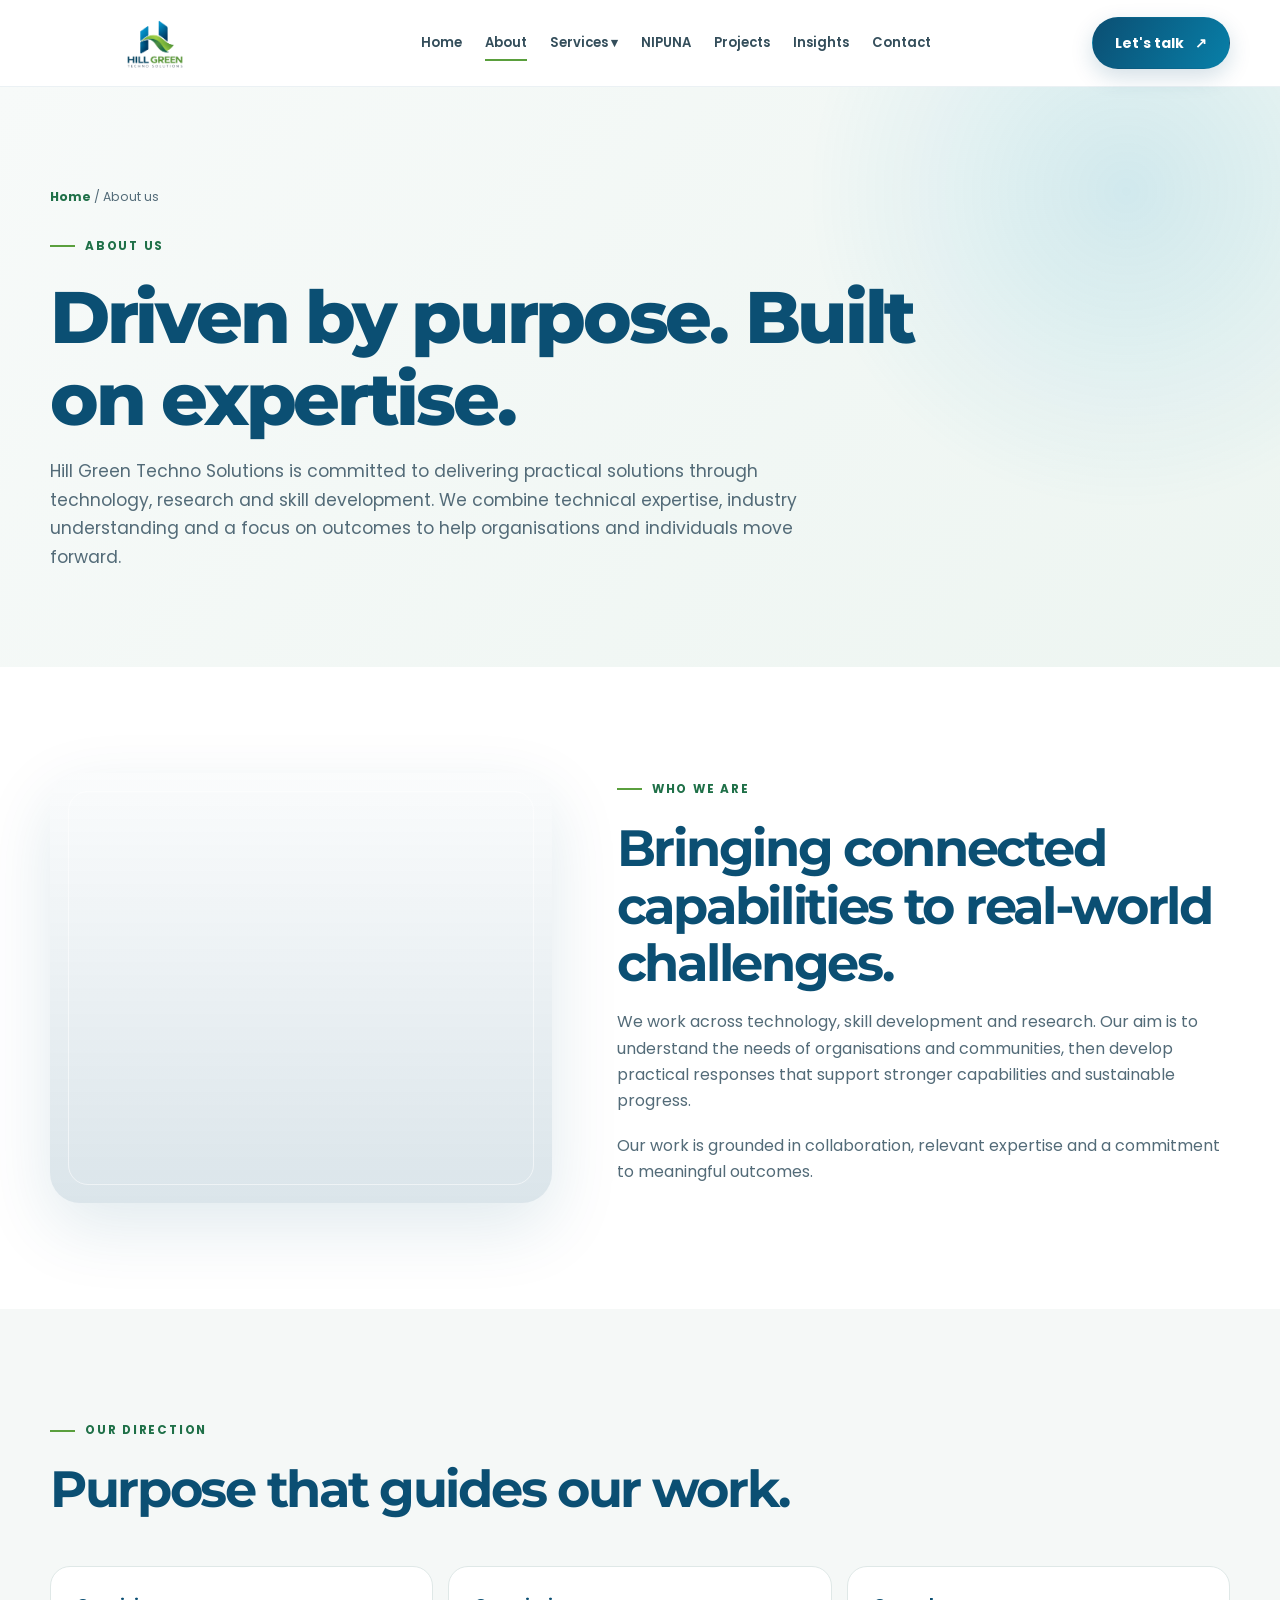
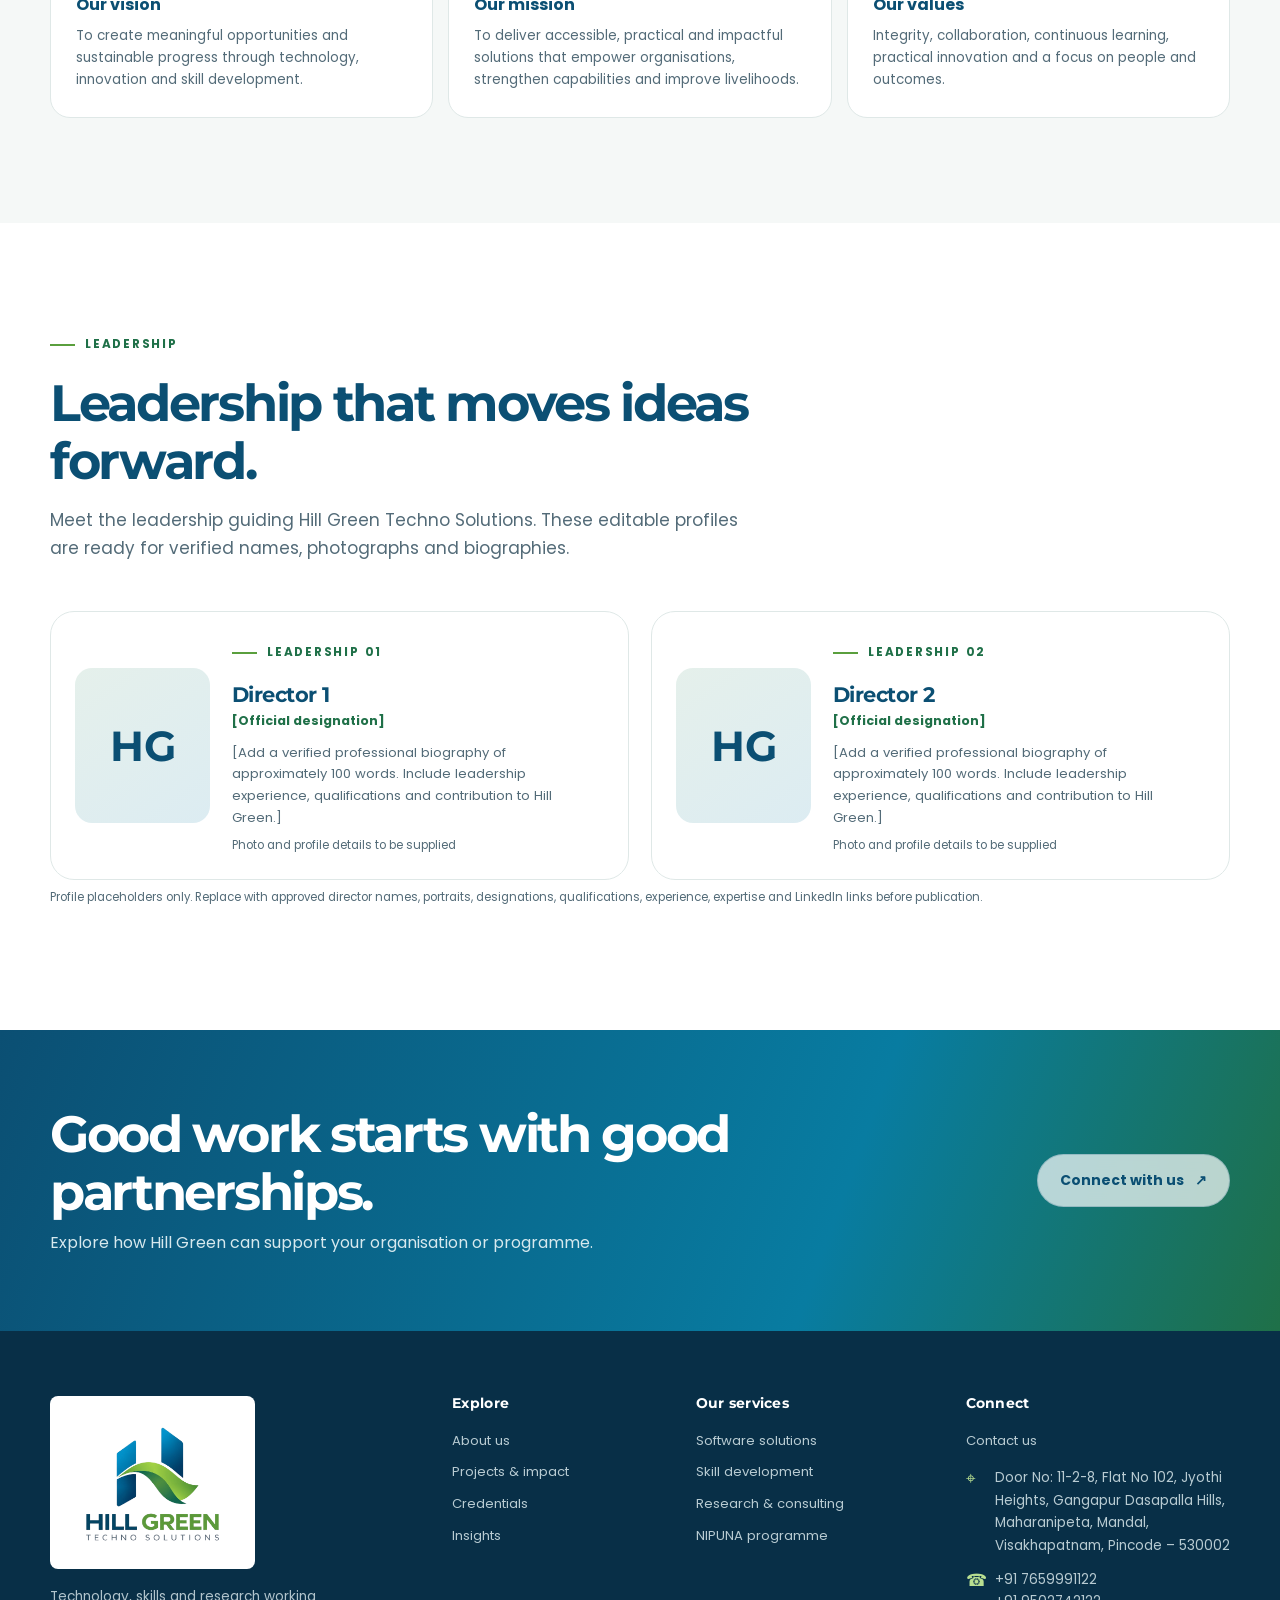
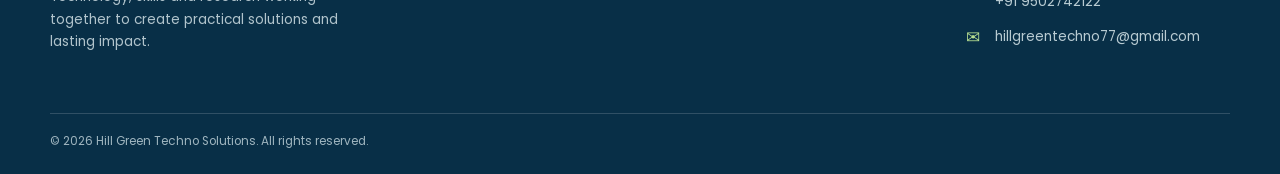
==== about.html @ 84041056 "Add files via upload" ====
<!DOCTYPE html>
<html lang="en">
<head>
<meta charset="utf-8">
<meta name="viewport" content="width=device-width, initial-scale=1">
<meta name="theme-color" content="#0B4F73">
<meta name="description" content="Hill Green Techno Solutions brings together technology, skill development and research to deliver practical solutions and lasting impact.">
<title>Hill Green Techno Solutions | Technology, Skills & Research</title>
<link rel="preconnect" href="https://fonts.googleapis.com">
<link rel="preconnect" href="https://fonts.gstatic.com" crossorigin>
<link href="https://fonts.googleapis.com/css2?family=Montserrat:wght@400;500;600;700;800&family=Poppins:wght@400;500;600;700&family=Noto+Sans+Telugu:wght@400;500;600;700&display=swap" rel="stylesheet">
<link rel="stylesheet" href="styles.css">
</head>
<body>
<header class="header"><div class="wrap nav">
<a class="brand" href="index.html" aria-label="Hill Green home"><img src="assets/hill-green-logo.png" alt="Hill Green Techno Solutions logo"></a>
<nav class="links" id="navLinks" aria-label="Main navigation">
<a href="index.html">Home</a><a href="about.html">About</a>
<div class="service-menu"><a href="software.html">Services ▾</a><div class="service-drop">
<a href="software.html">Software Consulting & Development</a><a href="skills.html">Skill Development & EV Training</a><a href="research.html">Market Research & Consulting</a></div></div>
<a href="nipuna.html">NIPUNA</a><a href="projects.html">Projects</a><a href="insights.html">Insights</a><a href="contact.html">Contact</a>
</nav>
<div class="navright"><a class="btn primary" href="contact.html">Let's talk <span class="arrow">↗</span></a><button class="menu" id="menuToggle" aria-label="Open navigation" aria-expanded="false">☰</button></div>
</div></header>
<main id="app" class="route-enter" tabindex="-1"></main><footer class="footer"><div class="wrap">
<div class="footer-grid">
<div><img class="footer-logo" src="assets/hill-green-logo.png" alt="Hill Green Techno Solutions"><p>Technology, skills and research working together to create practical solutions and lasting impact.</p></div>
<div><h4>Explore</h4><div class="footlinks"><a href="about.html">About us</a><a href="projects.html">Projects & impact</a><a href="credentials.html">Credentials</a><a href="insights.html">Insights</a></div></div>
<div><h4>Our services</h4><div class="footlinks"><a href="software.html">Software solutions</a><a href="skills.html">Skill development</a><a href="research.html">Research & consulting</a><a href="nipuna.html">NIPUNA programme</a></div></div>
<div><h4>Connect</h4><div class="footlinks"><a href="contact.html">Contact us</a></div>
<div class="footer-contact">
  <p><span class="contact-symbol" aria-hidden="true">⌖</span><span>Door No: 11-2-8, Flat No 102, Jyothi Heights, Gangapur Dasapalla Hills, Maharanipeta, Mandal, Visakhapatnam, Pincode – 530002</span></p>
  <p><span class="contact-symbol" aria-hidden="true">☎</span><span><a href="tel:+917659991122">+91 7659991122</a><br><a href="tel:+919502742122">+91 9502742122</a></span></p>
  <p><span class="contact-symbol" aria-hidden="true">✉</span><span><a href="mailto:hillgreentechno77@gmail.com">hillgreentechno77@gmail.com</a></span></p>
</div></div>
</div><div class="footer-bottom"><span>© <span id="year"></span> Hill Green Techno Solutions. All rights reserved.</span></div>
</div></footer>
<div class="toast" id="toast" role="status" aria-live="polite"></div>
<script src="app.js"></script>
</body>
</html>
---- styles.css ----
:root{--blue:#0B4F73;--tech:#1297C7;--green:#5A9F3D;--deepgreen:#1F7048;--slate:#536B78;--ink:#142B38;--muted:#536B78;--paper:#F5F8F7;--line:#DFE8E7;--white:#fff;--glass:rgba(255,255,255,.68);--shadow:0 24px 70px rgba(11,79,115,.12);--radius:26px}
*{box-sizing:border-box}html{scroll-behavior:smooth;scroll-padding-top:95px}body{margin:0;background:#fff;color:var(--ink);font-family:Poppins,Arial,sans-serif;line-height:1.65}a{color:inherit;text-decoration:none}
.skip-link{position:absolute;left:16px;top:-60px;z-index:1000;background:#0B4F73;color:#fff;padding:12px 16px;border-radius:10px;font-weight:700}
.skip-link:focus{top:12px}
:focus-visible{outline:3px solid #1297C7!important;outline-offset:3px}
button,input,select,textarea{font:inherit}button{cursor:pointer}img{max-width:100%;display:block}.wrap{width:min(1180px,calc(100% - 44px));margin:auto}
h1,h2,h3,h4{font-family:Montserrat,Poppins,sans-serif;line-height:1.12;letter-spacing:-.045em;color:var(--blue);margin:0 0 18px}h1{font-size:clamp(2.7rem,6vw,5.8rem);font-weight:800}h2{font-size:clamp(2rem,4vw,3.5rem);font-weight:700}h3{font-size:1.3rem;letter-spacing:-.025em}p{color:var(--muted);margin:0 0 18px}.eyebrow{display:inline-flex;align-items:center;gap:10px;color:var(--deepgreen);font-size:.74rem;font-weight:700;letter-spacing:.15em;text-transform:uppercase;margin-bottom:20px}.eyebrow:before{content:"";height:2px;width:25px;background:var(--green)}.section{padding:105px 0}.soft{background:var(--paper)}.dark{background:var(--blue);color:#fff}.dark h2,.dark h3{color:#fff}.dark p{color:#d1e0e5}.section-head{max-width:760px;margin-bottom:48px}.section-head p{font-size:1.06rem;max-width:690px}.accent{color:var(--deepgreen)}.muted{color:var(--muted)}
.header{position:sticky;top:0;z-index:50;background:rgba(255,255,255,.84);backdrop-filter:blur(22px);-webkit-backdrop-filter:blur(22px);border-bottom:1px solid rgba(11,79,115,.08)}.nav{height:86px;display:flex;align-items:center;justify-content:space-between;gap:26px}.brand img{width:210px;height:auto;max-height:67px;object-fit:contain}.links{display:flex;align-items:center;gap:23px;font-size:.82rem;font-weight:600;color:#344e5b}.links a{position:relative;padding:10px 0}.links a:after{content:"";position:absolute;left:0;bottom:3px;width:0;height:2px;background:var(--green);transition:width .25s}.links a:hover:after,.links a.active:after{width:100%}.navright{display:flex;align-items:center;gap:12px}.menu{display:none;width:44px;height:44px;border:1px solid var(--line);border-radius:14px;background:#fff;color:var(--blue);font-size:1.2rem}.service-menu{position:relative;align-self:stretch;display:flex;align-items:center}.service-drop{display:none;position:absolute;top:100%;left:-18px;z-index:80;width:310px;padding:12px;background:rgba(255,255,255,.98);backdrop-filter:blur(20px);-webkit-backdrop-filter:blur(20px);border:1px solid var(--line);border-radius:18px;box-shadow:var(--shadow);grid-template-columns:1fr}.service-drop:before{content:"";position:absolute;left:0;right:0;top:-14px;height:14px}.service-menu:hover .service-drop,.service-menu:focus-within .service-drop{display:grid}.service-menu>a{display:inline-flex;align-items:center;height:100%}.service-drop a{padding:11px 12px;border-radius:10px}.service-drop a:hover{background:#eef6f0}
.btn{position:relative;isolation:isolate;overflow:hidden;display:inline-flex;align-items:center;justify-content:center;gap:11px;padding:14px 22px;border-radius:999px;border:1px solid transparent;font-weight:700;font-size:.87rem;transition:transform .25s,box-shadow .25s,background .25s,border-color .25s}.btn:before{content:"";position:absolute;z-index:-1;inset:-40% auto -40% -70%;width:45%;transform:skewX(-22deg);background:linear-gradient(90deg,transparent,rgba(255,255,255,.5),transparent);transition:left .55s}.btn:hover:before{left:130%}.btn:hover{transform:translateY(-3px);box-shadow:0 13px 30px rgba(11,79,115,.18)}.primary{background:linear-gradient(120deg,var(--blue),#087fa8);color:#fff;box-shadow:0 8px 22px rgba(11,79,115,.18)}.primary:hover{background:linear-gradient(120deg,var(--deepgreen),var(--green))}.secondary{background:rgba(255,255,255,.7);border-color:rgba(11,79,115,.2);color:var(--blue);backdrop-filter:blur(12px)}.secondary:hover{border-color:var(--green);background:#fff}.btn .arrow{transition:transform .25s}.btn:hover .arrow{transform:translateX(4px)}
.hero{position:relative;overflow:hidden;min-height:690px;display:flex;align-items:center;background:radial-gradient(circle at 82% 20%,rgba(18,151,199,.13),transparent 28%),radial-gradient(circle at 75% 80%,rgba(90,159,61,.14),transparent 30%),linear-gradient(130deg,#f7faf9,#edf5f1 60%,#eaf4f5);padding:75px 0 90px}.hero:before,.hero:after{content:"";position:absolute;border:1px solid rgba(18,151,199,.13);border-radius:50%;width:560px;height:560px;right:-170px;top:-240px;box-shadow:0 0 0 55px rgba(18,151,199,.025),0 0 0 110px rgba(18,151,199,.018);animation:orbit 22s linear infinite}.hero:after{width:350px;height:350px;right:9%;top:auto;bottom:-245px;border-color:rgba(90,159,61,.2);animation-direction:reverse}.hero-grid{position:relative;z-index:1;display:grid;grid-template-columns:1.05fr .95fr;gap:55px;align-items:center}.hero-copy{max-width:720px}.hero h1 span{background:linear-gradient(100deg,var(--tech),var(--green));-webkit-background-clip:text;background-clip:text;color:transparent}.hero-copy>p{font-size:1.1rem;max-width:630px;margin-bottom:30px}.actions{display:flex;gap:13px;flex-wrap:wrap}.hero-art{height:500px;position:relative}.hero-photo{position:absolute;inset:20px 0 28px 25px;border-radius:34px;overflow:hidden;background:linear-gradient(180deg,rgba(11,79,115,.02),rgba(11,79,115,.35)),url('assets/home-hero.jpg') center/cover;box-shadow:var(--shadow);animation:float 7s ease-in-out infinite}.hero-photo:after{content:"";position:absolute;inset:0;background:linear-gradient(180deg,transparent 50%,rgba(5,30,45,.58))}.photo-caption{position:absolute;z-index:2;bottom:30px;left:30px;color:#fff}.photo-caption small{color:#bce4c2;text-transform:uppercase;letter-spacing:.14em;font-weight:700}.photo-caption strong{display:block;font:700 1.8rem Montserrat;max-width:320px;line-height:1.18;margin-top:8px}.glass-note{position:absolute;z-index:3;background:rgba(255,255,255,.75);backdrop-filter:blur(20px);border:1px solid rgba(255,255,255,.85);box-shadow:0 15px 45px rgba(11,79,115,.15);border-radius:20px;padding:17px 20px}.glass-note.top{top:0;left:0}.glass-note.bottom{bottom:0;right:-12px}.glass-note b{display:block;color:var(--blue);font:700 1.05rem Montserrat}.glass-note small{color:var(--slate);font-size:.75rem}.note-icon{display:inline-grid;place-items:center;width:34px;height:34px;border-radius:11px;background:#e9f4ec;color:var(--deepgreen);margin-right:8px}
.trustbar{padding:25px 0;border-bottom:1px solid var(--line)}.trustrow{display:flex;justify-content:space-between;align-items:center;gap:24px;flex-wrap:wrap}.trustrow strong{font:700 .78rem Montserrat;letter-spacing:.08em;color:var(--slate);text-transform:uppercase}.trust-pills{display:flex;gap:9px;flex-wrap:wrap}.trust-pills span{border:1px solid var(--line);border-radius:999px;padding:8px 13px;font-size:.75rem;color:var(--slate)}
.cards{display:grid;grid-template-columns:repeat(3,1fr);gap:18px}.card{background:#fff;border:1px solid var(--line);border-radius:var(--radius);padding:30px;transition:transform .35s,box-shadow .35s,border-color .35s;min-height:340px;display:flex;flex-direction:column}.card:hover{transform:translateY(-8px);box-shadow:var(--shadow);border-color:rgba(90,159,61,.55)}.iconbox{width:57px;height:57px;border-radius:18px;background:linear-gradient(145deg,#eaf4ee,#e7f4f8);display:grid;place-items:center;font-size:1.55rem;color:var(--blue);margin-bottom:26px}.card p{font-size:.91rem}.card ul{padding-left:18px;color:var(--muted);font-size:.84rem;margin:3px 0 22px}.card li{margin:6px 0}.textlink{margin-top:auto;color:var(--deepgreen);font-weight:700;font-size:.87rem;display:inline-flex;gap:9px;align-items:center}.textlink span{transition:transform .2s}.textlink:hover span{transform:translateX(5px)}
.split{display:grid;grid-template-columns:.9fr 1.1fr;gap:65px;align-items:center}.photo-block{min-height:430px;border-radius:30px;background:linear-gradient(180deg,rgba(11,79,115,.02),rgba(11,79,115,.15)),url('https://images.unsplash.com/photo-1521737711867-e3b97375f902?auto=format&fit=crop&w=1200&q=85') center/cover;box-shadow:var(--shadow);position:relative;overflow:hidden}.photo-block:after{content:"";position:absolute;inset:18px;border:1px solid rgba(255,255,255,.55);border-radius:20px}.checklist{display:grid;grid-template-columns:1fr 1fr;gap:14px;margin:26px 0}.check{display:flex;gap:10px;align-items:flex-start;font-size:.88rem;color:#435d68}.check i{font-style:normal;color:var(--green);font-weight:800}
.metrics{background:linear-gradient(110deg,#073d5a,var(--blue));color:#fff;padding:48px 0}.metric-grid{display:grid;grid-template-columns:repeat(4,1fr);gap:20px}.metric{border-right:1px solid rgba(255,255,255,.2);padding:5px 20px}.metric:last-child{border:0}.metric strong{display:block;font:800 clamp(2rem,4vw,3.1rem) Montserrat;color:#a8d98b}.metric span{font-size:.82rem;color:#d5e7ec}
.feature-grid{display:grid;grid-template-columns:1fr 1fr;gap:22px}.feature{min-height:350px;border-radius:28px;padding:35px;position:relative;overflow:hidden;background:linear-gradient(135deg,#0B4F73,#1297C7);color:#fff;display:flex;flex-direction:column;justify-content:flex-end}.feature.green{background:linear-gradient(135deg,#1F7048,#5A9F3D)}.feature:before{content:"";position:absolute;width:290px;height:290px;border:1px solid rgba(255,255,255,.25);border-radius:50%;right:-90px;top:-100px;box-shadow:0 0 0 35px rgba(255,255,255,.04),0 0 0 70px rgba(255,255,255,.025)}.feature>*{position:relative}.feature .eyebrow{color:#d4f0c7}.feature h3{color:#fff;font-size:1.8rem;max-width:430px}.feature p{color:#e2f0f3;max-width:450px}
.nipuna{display:grid;grid-template-columns:1fr 1fr;gap:50px;align-items:center}.nipuna-visual{min-height:410px;border-radius:30px;background:linear-gradient(180deg,rgba(11,79,115,.05),rgba(11,79,115,.3)),url('https://images.unsplash.com/photo-1523240795612-9a054b0db644?auto=format&fit=crop&w=1200&q=85') center/cover;box-shadow:var(--shadow);position:relative}.floating-stat{position:absolute;bottom:22px;left:22px;padding:20px 22px;border-radius:18px;background:rgba(255,255,255,.82);backdrop-filter:blur(18px);max-width:240px}.floating-stat strong{font:700 1.4rem Montserrat;color:var(--blue);display:block}.floating-stat small{color:var(--slate)}
.leadership{display:grid;grid-template-columns:repeat(2,1fr);gap:22px}.leader{border:1px solid var(--line);border-radius:24px;padding:24px;display:grid;grid-template-columns:135px 1fr;gap:22px;align-items:center;background:#fff;transition:transform .3s,box-shadow .3s}.leader:hover{transform:translateY(-5px);box-shadow:var(--shadow)}.portrait{height:155px;border-radius:17px;background:linear-gradient(145deg,#e5f0eb,#dcecf2);display:grid;place-items:center;color:var(--blue);font:700 2.6rem Montserrat}.leader h3{margin-bottom:5px}.leader .role{font-size:.78rem;color:var(--deepgreen);font-weight:700;margin-bottom:10px}.leader p{font-size:.82rem;margin:0}.placeholder{font-size:.72rem;color:#536B78;margin-top:8px}
.page-hero{padding:100px 0 78px;background:radial-gradient(circle at 88% 18%,rgba(18,151,199,.14),transparent 26%),linear-gradient(130deg,#f7faf9,#edf5f1);position:relative;overflow:hidden}.page-hero .wrap{position:relative;z-index:1}.page-hero h1{max-width:900px;font-size:clamp(2.7rem,5.7vw,5rem)}.page-hero p{font-size:1.08rem;max-width:790px}.crumb{font-size:.77rem;color:var(--slate);margin-bottom:22px}.crumb a{color:var(--deepgreen);font-weight:700}.service-layout{display:grid;grid-template-columns:1.2fr .8fr;gap:45px}.service-aside{background:linear-gradient(145deg,#0B4F73,#087ca1);border-radius:25px;padding:30px;color:#fff;align-self:start;position:sticky;top:120px}.service-aside h3{color:#fff}.service-aside p{color:#d7e9ee}.service-aside a{margin-top:10px}.service-list{display:grid;grid-template-columns:1fr 1fr;gap:14px;margin:28px 0}.service-item{padding:18px;border:1px solid var(--line);border-radius:16px;background:#fff}.service-item b{display:block;color:var(--blue);font-size:.9rem;margin-bottom:5px}.service-item span{font-size:.78rem;color:var(--muted)}
.values{display:grid;grid-template-columns:repeat(3,1fr);gap:15px}.value{padding:25px;border:1px solid var(--line);border-radius:20px;background:#fff}.value b{display:block;color:var(--blue);margin-bottom:7px}.value p{font-size:.84rem;margin:0}
.project-grid{display:grid;grid-template-columns:repeat(3,1fr);gap:18px}.project{border:1px solid var(--line);border-radius:22px;overflow:hidden;background:#fff}.project-img{height:190px;background:linear-gradient(140deg,#dcecf0,#e8f2e7)}.project-img.one{background:linear-gradient(180deg,rgba(11,79,115,.05),rgba(11,79,115,.18)),url('https://images.unsplash.com/photo-1486406146926-c627a92ad1ab?auto=format&fit=crop&w=800&q=80') center/cover}.project-img.two{background:linear-gradient(180deg,rgba(11,79,115,.05),rgba(11,79,115,.18)),url('https://images.unsplash.com/photo-1581092334651-ddf26d9a09d0?auto=format&fit=crop&w=800&q=80') center/cover}.project-img.three{background:linear-gradient(180deg,rgba(11,79,115,.05),rgba(11,79,115,.18)),url('https://images.unsplash.com/photo-1556761175-b413da4baf72?auto=format&fit=crop&w=800&q=80') center/cover}.project-copy{padding:23px}.project-copy p{font-size:.84rem}
.faq{max-width:850px;border-bottom:1px solid var(--line)}.faq button{border:0;background:none;width:100%;padding:20px 0;display:flex;justify-content:space-between;text-align:left;color:var(--blue);font-weight:700}.faq-answer{display:none;padding:0 30px 18px 0}.faq.open .faq-answer{display:block}.faq-answer p{margin:0;font-size:.9rem}
.cta{padding:75px 0;background:linear-gradient(110deg,#0B4F73,#087ca1 65%,#1F7048);color:#fff}.cta-row{display:flex;justify-content:space-between;align-items:center;gap:30px}.cta h2{color:#fff;max-width:700px;margin-bottom:10px}.cta p{color:#d7e9ee;margin:0}.footer{background:#082f47;color:#d8e5e9;padding:65px 0 22px}.footer-grid{display:grid;grid-template-columns:1.4fr .8fr .9fr 1fr;gap:32px;padding-bottom:42px}.footer-logo{width:205px;height:auto;object-fit:contain;filter:none;opacity:1;background:#fff;border-radius:8px;padding:5px}.footer p{color:#b1c4cc;font-size:.85rem;max-width:300px;margin-top:17px}.footer h4{font-size:.85rem;color:#fff;letter-spacing:.02em}.footlinks{display:grid;gap:10px;color:#b8cbd2;font-size:.82rem}.footlinks a:hover{color:#b8df91}.footer-bottom{border-top:1px solid rgba(255,255,255,.16);padding-top:18px;display:flex;justify-content:space-between;gap:18px;font-size:.74rem;color:#9fb5bf}
.google-form-wrap{min-width:0;background:#fff;border:1px solid var(--line);border-radius:20px;padding:14px;box-shadow:var(--shadow)}.google-form-frame{display:block;width:100%;min-height:900px;border:0;border-radius:12px;background:#fff}.google-form-wrap .formnote{margin:10px 8px 4px}.contact-grid{display:grid;grid-template-columns:.8fr 1.2fr;gap:35px}.contact-panel{background:var(--blue);border-radius:24px;padding:30px;color:#fff}.contact-panel h3{color:#fff}.contact-panel p{color:#d0e1e8}.contact-form{display:grid;grid-template-columns:1fr 1fr;gap:15px}.field{display:grid;gap:7px}.field.full{grid-column:1/-1}.field label{font-size:.78rem;font-weight:700;color:var(--blue)}.field input,.field select,.field textarea{width:100%;border:1px solid var(--line);border-radius:13px;padding:13px 14px;outline:0;background:#fff;color:var(--ink)}.field input:focus,.field select:focus,.field textarea:focus{border-color:var(--tech);box-shadow:0 0 0 4px rgba(18,151,199,.1)}.field textarea{min-height:125px;resize:vertical}.formnote{font-size:.78rem;color:var(--muted);grid-column:1/-1}
.reveal{opacity:0;transform:translateY(24px);transition:opacity .75s ease,transform .75s cubic-bezier(.2,.7,.2,1)}.reveal.show{opacity:1;transform:none}.route-enter{animation:routeIn .45s ease both}.toast{position:fixed;right:22px;bottom:22px;background:#0B4F73;color:#fff;padding:14px 18px;border-radius:14px;box-shadow:var(--shadow);z-index:100;display:none;max-width:350px;font-size:.85rem}
@keyframes orbit{to{transform:rotate(360deg)}}@keyframes float{0%,100%{transform:translateY(0)}50%{transform:translateY(-10px)}}@keyframes routeIn{from{opacity:0;transform:translateY(12px)}to{opacity:1;transform:none}}
@media(max-width:1050px){.links{gap:13px}.links>a,.service-menu>a{font-size:.75rem}.brand img{width:180px}.hero-grid{gap:28px}.footer-grid{grid-template-columns:1.2fr 1fr 1fr}.footer-grid>div:last-child{grid-column:2/4}}
@media(max-width:850px){.section{padding:78px 0}.nav{height:74px}.menu{display:block}.links{display:none;position:absolute;top:74px;left:20px;right:20px;background:rgba(255,255,255,.97);backdrop-filter:blur(18px);border:1px solid var(--line);border-radius:20px;padding:15px;box-shadow:var(--shadow);align-items:stretch;flex-direction:column;gap:2px}.links.open{display:flex}.links>a,.service-menu>a{padding:11px 9px;font-size:.88rem}.service-menu{display:block}.service-drop{position:static;display:grid;box-shadow:none;width:100%;border:0;background:#f5f8f7;margin:5px 0;backdrop-filter:none}.service-drop:before{display:none}.navright>.primary{display:none}.hero{padding:65px 0}.hero-grid{grid-template-columns:1fr}.hero-art{max-width:620px;width:100%;margin:10px auto 0;height:420px}.cards{grid-template-columns:1fr 1fr}.card:last-child{grid-column:1/-1}.split,.nipuna,.service-layout,.contact-grid{grid-template-columns:1fr;gap:35px}.metric-grid{grid-template-columns:1fr 1fr}.metric:nth-child(2){border:0}.leadership{grid-template-columns:1fr}.project-grid{grid-template-columns:1fr 1fr}.project:last-child{grid-column:1/-1}.service-aside{position:static}.cta-row{align-items:flex-start;flex-direction:column}.footer-grid{grid-template-columns:1fr 1fr}.footer-grid>div:last-child{grid-column:auto}}
@media(max-width:560px){.wrap{width:calc(100% - 32px)}.brand img{width:165px}.hero{padding:55px 0}.hero h1{font-size:2.55rem}.hero-copy>p{font-size:.98rem}.actions .btn{width:100%}.hero-art{height:330px}.hero-photo{inset:10px 0 20px 10px}.photo-caption{left:20px;bottom:20px}.photo-caption strong{font-size:1.35rem}.glass-note{padding:12px 14px}.glass-note.bottom{right:0}.cards,.feature-grid,.values,.project-grid{grid-template-columns:1fr}.card:last-child,.project:last-child{grid-column:auto}.metric{padding:8px 10px}.metric strong{font-size:1.9rem}.checklist,.service-list{grid-template-columns:1fr}.leader{grid-template-columns:92px 1fr;padding:16px;gap:14px}.portrait{height:115px;font-size:2rem}.page-hero{padding:70px 0 55px}.page-hero h1{font-size:2.55rem}.contact-form{grid-template-columns:1fr}.field.full{grid-column:auto}.footer-grid{grid-template-columns:1fr 1fr;gap:28px 18px}.footer-grid>div:first-child{grid-column:1/-1}.footer-bottom{flex-direction:column}.trustrow{align-items:flex-start;flex-direction:column}}
@media(prefers-reduced-motion:reduce){*,*:before,*:after{scroll-behavior:auto!important;animation-duration:.01ms!important;animation-iteration-count:1!important;transition-duration:.01ms!important}.reveal{opacity:1;transform:none}}

.footer-contact{display:grid;gap:12px;margin-top:16px;color:#b8cbd2;font-size:.78rem;line-height:1.65}.footer-contact p{display:grid;grid-template-columns:20px 1fr;gap:9px;align-items:start;margin:0;max-width:none;color:#b8cbd2}.contact-symbol{color:#b8df91;font-size:1.05rem;line-height:1.4}.footer-contact a{color:inherit;overflow-wrap:anywhere}.footer-contact a:hover{color:#b8df91}
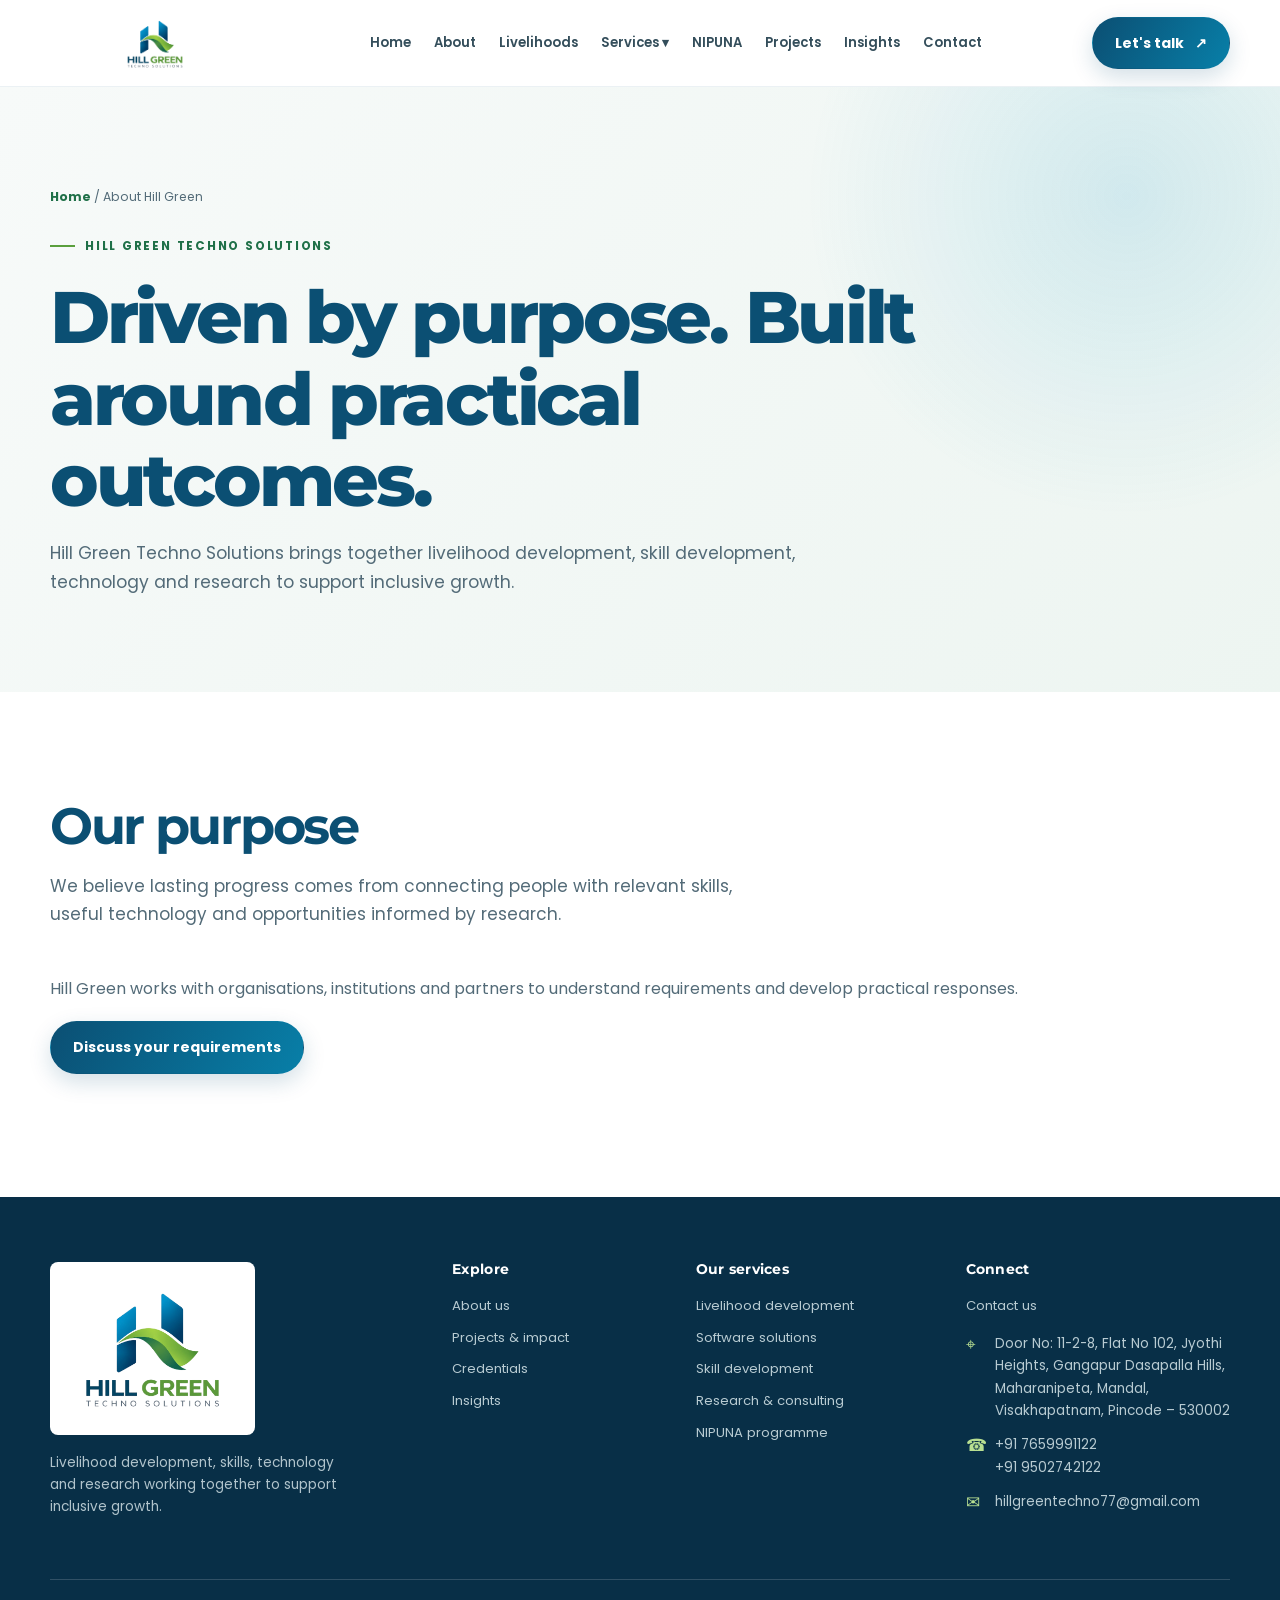
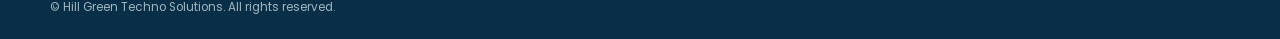
==== commit 80cda6ed: "seo: add crawlable metadata and content to about.html" ====
--- a/about.html
+++ b/about.html
@@ -4,29 +4,29 @@
 <meta charset="utf-8">
 <meta name="viewport" content="width=device-width, initial-scale=1">
 <meta name="theme-color" content="#0B4F73">
-<meta name="description" content="Hill Green Techno Solutions brings together technology, skill development and research to deliver practical solutions and lasting impact.">
-<title>Hill Green Techno Solutions | Technology, Skills & Research</title>
+<meta name="description" content="Learn about Hill Green Techno Solutions, our purpose and our work across livelihood development, skill development, technology and research.">
+<title>About Hill Green | Livelihoods, Skills &amp; Technology</title>
 <link rel="preconnect" href="https://fonts.googleapis.com">
 <link rel="preconnect" href="https://fonts.gstatic.com" crossorigin>
 <link href="https://fonts.googleapis.com/css2?family=Montserrat:wght@400;500;600;700;800&family=Poppins:wght@400;500;600;700&family=Noto+Sans+Telugu:wght@400;500;600;700&display=swap" rel="stylesheet">
 <link rel="stylesheet" href="styles.css">
-</head>
+<meta name="robots" content="index, follow, max-image-preview:large"><link rel="canonical" href="https://hillgreentechno.com/about.html"><meta property="og:type" content="website"><meta property="og:site_name" content="Hill Green Techno Solutions"><meta property="og:title" content="About Hill Green | Livelihoods, Skills &amp; Technology"><meta property="og:description" content="Learn about Hill Green Techno Solutions, our purpose and our work across livelihood development, skill development, technology and research."><meta property="og:url" content="https://hillgreentechno.com/about.html"><meta property="og:image" content="https://hillgreentechno.com/assets/home-hero.jpg"><meta name="twitter:card" content="summary_large_image"><meta name="twitter:title" content="About Hill Green | Livelihoods, Skills &amp; Technology"><meta name="twitter:description" content="Learn about Hill Green Techno Solutions, our purpose and our work across livelihood development, skill development, technology and research."><meta name="twitter:image" content="https://hillgreentechno.com/assets/home-hero.jpg"><script type="application/ld+json">{"@context":"https://schema.org","@graph":[{"@type":"Organization","@id":"https://hillgreentechno.com/#organization","name":"Hill Green Techno Solutions","url":"https://hillgreentechno.com/"},{"@type":"WebPage","@id":"https://hillgreentechno.com/about.html#webpage","url":"https://hillgreentechno.com/about.html","name":"About Hill Green | Livelihoods, Skills & Technology","description":"Learn about Hill Green Techno Solutions, our purpose and our work across livelihood development, skill development, technology and research.","about":{"@id":"https://hillgreentechno.com/#organization"}}]}</script></head>
 <body>
 <header class="header"><div class="wrap nav">
 <a class="brand" href="index.html" aria-label="Hill Green home"><img src="assets/hill-green-logo.png" alt="Hill Green Techno Solutions logo"></a>
 <nav class="links" id="navLinks" aria-label="Main navigation">
-<a href="index.html">Home</a><a href="about.html">About</a>
-<div class="service-menu"><a href="software.html">Services ▾</a><div class="service-drop">
+<a href="index.html">Home</a><a href="about.html">About</a><a href="livelihoods.html">Livelihoods</a>
+<div class="service-menu"><a href="software.html">Services ▾</a><div class="service-drop"><a href="livelihoods.html">Livelihood Development</a>
 <a href="software.html">Software Consulting & Development</a><a href="skills.html">Skill Development & EV Training</a><a href="research.html">Market Research & Consulting</a></div></div>
 <a href="nipuna.html">NIPUNA</a><a href="projects.html">Projects</a><a href="insights.html">Insights</a><a href="contact.html">Contact</a>
 </nav>
 <div class="navright"><a class="btn primary" href="contact.html">Let's talk <span class="arrow">↗</span></a><button class="menu" id="menuToggle" aria-label="Open navigation" aria-expanded="false">☰</button></div>
 </div></header>
-<main id="app" class="route-enter" tabindex="-1"></main><footer class="footer"><div class="wrap">
+<main id="app" class="route-enter" tabindex="-1"><section class="page-hero"><div class="wrap"><div class="crumb"><a href="index.html">Home</a> / About Hill Green</div><span class="eyebrow">Hill Green Techno Solutions</span><h1>Driven by purpose. Built around practical outcomes.</h1><p>Hill Green Techno Solutions brings together livelihood development, skill development, technology and research to support inclusive growth.</p></div></section><section class="section"><div class="wrap"><div class="section-head"><h2>Our purpose</h2><p>We believe lasting progress comes from connecting people with relevant skills, useful technology and opportunities informed by research.</p></div><p>Hill Green works with organisations, institutions and partners to understand requirements and develop practical responses.</p><p><a class="btn primary" href="contact.html">Discuss your requirements</a></p></div></section></main><footer class="footer"><div class="wrap">
 <div class="footer-grid">
-<div><img class="footer-logo" src="assets/hill-green-logo.png" alt="Hill Green Techno Solutions"><p>Technology, skills and research working together to create practical solutions and lasting impact.</p></div>
+<div><img class="footer-logo" src="assets/hill-green-logo.png" alt="Hill Green Techno Solutions"><p>Livelihood development, skills, technology and research working together to support inclusive growth.</p></div>
 <div><h4>Explore</h4><div class="footlinks"><a href="about.html">About us</a><a href="projects.html">Projects & impact</a><a href="credentials.html">Credentials</a><a href="insights.html">Insights</a></div></div>
-<div><h4>Our services</h4><div class="footlinks"><a href="software.html">Software solutions</a><a href="skills.html">Skill development</a><a href="research.html">Research & consulting</a><a href="nipuna.html">NIPUNA programme</a></div></div>
+<div><h4>Our services</h4><div class="footlinks"><a href="livelihoods.html">Livelihood development</a><a href="software.html">Software solutions</a><a href="skills.html">Skill development</a><a href="research.html">Research & consulting</a><a href="nipuna.html">NIPUNA programme</a></div></div>
 <div><h4>Connect</h4><div class="footlinks"><a href="contact.html">Contact us</a></div>
 <div class="footer-contact">
   <p><span class="contact-symbol" aria-hidden="true">⌖</span><span>Door No: 11-2-8, Flat No 102, Jyothi Heights, Gangapur Dasapalla Hills, Maharanipeta, Mandal, Visakhapatnam, Pincode – 530002</span></p>
--- a/styles.css
+++ b/styles.css
@@ -30,3 +30,71 @@
 @media(prefers-reduced-motion:reduce){*,*:before,*:after{scroll-behavior:auto!important;animation-duration:.01ms!important;animation-iteration-count:1!important;transition-duration:.01ms!important}.reveal{opacity:1;transform:none}}
 
 .footer-contact{display:grid;gap:12px;margin-top:16px;color:#b8cbd2;font-size:.78rem;line-height:1.65}.footer-contact p{display:grid;grid-template-columns:20px 1fr;gap:9px;align-items:start;margin:0;max-width:none;color:#b8cbd2}.contact-symbol{color:#b8df91;font-size:1.05rem;line-height:1.4}.footer-contact a{color:inherit;overflow-wrap:anywhere}.footer-contact a:hover{color:#b8df91}
+
+/* Hill Green Insights hub */
+.sr-only{position:absolute;width:1px;height:1px;padding:0;margin:-1px;overflow:hidden;clip:rect(0,0,0,0);white-space:nowrap;border:0}
+.insights-section{background:linear-gradient(180deg,#fff 0%,#f5f8f7 100%)}.insights-intro{display:flex;align-items:end;justify-content:space-between;gap:25px;margin-bottom:30px}.insights-intro>div:first-child{max-width:760px}.insights-intro h2{margin-bottom:12px}.insights-intro p{max-width:690px}.insights-updated{font-size:.76rem;color:var(--slate);border:1px solid var(--line);background:#fff;padding:10px 14px;border-radius:999px;white-space:nowrap}.insights-searchbar{display:flex;align-items:center;gap:15px;margin:25px 0 16px}.insights-searchbar input{width:min(560px,100%);padding:15px 18px;border:1px solid var(--line);border-radius:14px;background:#fff;color:var(--ink);outline:0}.insights-searchbar input:focus{border-color:var(--tech);box-shadow:0 0 0 4px rgba(18,151,199,.1)}.insights-count{font-size:.78rem;color:var(--slate)}.insights-filters{display:flex;gap:9px;flex-wrap:wrap;margin-bottom:38px}.insight-filter{border:1px solid var(--line);background:#fff;color:var(--slate);border-radius:999px;padding:9px 15px;font-size:.78rem;font-weight:600;transition:.2s}.insight-filter:hover,.insight-filter.active{background:var(--blue);border-color:var(--blue);color:#fff}.insights-featured{margin-bottom:50px}.insight-feature-card{display:grid;grid-template-columns:1.05fr .95fr;overflow:hidden;border-radius:28px;background:linear-gradient(125deg,#0b4f73,#087da1 68%,#1f7048);color:#fff;min-height:280px;box-shadow:var(--shadow)}.insight-feature-copy{padding:clamp(25px,5vw,52px);display:flex;flex-direction:column;align-items:flex-start;justify-content:center}.insight-feature-copy .eyebrow{color:#c8e9b9}.insight-feature-copy h3{font-size:clamp(1.5rem,3vw,2.35rem);color:#fff;margin:0 0 14px}.insight-feature-copy p{color:#e0edf0;max-width:650px}.insight-feature-art{min-height:260px;background:radial-gradient(circle at 70% 30%,rgba(255,255,255,.25),transparent 30%),linear-gradient(135deg,rgba(255,255,255,.04),rgba(0,0,0,.12));display:grid;place-items:center;position:relative;overflow:hidden}.insight-feature-art:before,.insight-feature-art:after{content:"";position:absolute;width:260px;height:260px;border:1px solid rgba(255,255,255,.28);border-radius:50%;box-shadow:0 0 0 30px rgba(255,255,255,.04),0 0 0 65px rgba(255,255,255,.03)}.insight-feature-art:after{width:140px;height:140px}.insight-feature-art span{z-index:1;font:800 5rem Montserrat;color:rgba(255,255,255,.9);letter-spacing:-.1em}.insight-feature-copy .btn{margin-top:5px}.insights-results-head{display:flex;justify-content:space-between;align-items:end;gap:20px;margin-bottom:24px}.insights-results-head h2{margin:0}.insights-live{font-size:.75rem;color:var(--deepgreen);display:flex;align-items:center;gap:8px}.insights-live i{width:8px;height:8px;border-radius:50%;background:#5a9f3d;box-shadow:0 0 0 4px rgba(90,159,61,.12)}.insights-grid{display:grid;grid-template-columns:repeat(3,minmax(0,1fr));gap:18px}.insight-card{border:1px solid var(--line);border-radius:21px;background:#fff;padding:24px;display:flex;flex-direction:column;min-height:310px;transition:transform .25s,box-shadow .25s,border-color .25s}.insight-card:hover{transform:translateY(-5px);box-shadow:var(--shadow);border-color:rgba(90,159,61,.5)}.insight-card-top{display:flex;justify-content:space-between;align-items:center;gap:12px;margin-bottom:17px}.insight-category{font-size:.66rem;font-weight:700;letter-spacing:.07em;text-transform:uppercase;color:var(--deepgreen);background:#edf6ed;padding:7px 10px;border-radius:999px}.insight-date{font-size:.7rem;color:#84939a;white-space:nowrap}.insight-card h3{font-size:1.12rem;line-height:1.35;margin:0 0 12px}.insight-card p{font-size:.83rem;line-height:1.7;margin-bottom:20px}.insight-card-foot{margin-top:auto;padding-top:14px;border-top:1px solid #edf1f0;display:flex;align-items:center;justify-content:space-between;gap:10px}.insight-source{font-size:.7rem;color:#758791;overflow:hidden;text-overflow:ellipsis;white-space:nowrap}.insight-read{font-size:.77rem;font-weight:700;color:var(--deepgreen);white-space:nowrap}.insight-read:hover{text-decoration:underline}.insights-loading,.insights-empty{padding:38px 20px;text-align:center;color:var(--slate);border:1px dashed var(--line);border-radius:18px;background:#fff;grid-column:1/-1}.insights-disclaimer{margin-top:42px;padding:17px 20px;border-left:3px solid var(--green);background:#edf5ef;color:#5d7078;font-size:.74rem;line-height:1.7;border-radius:0 12px 12px 0}.insights-empty[hidden]{display:none}
+@media(max-width:850px){.insights-grid{grid-template-columns:repeat(2,minmax(0,1fr))}.insights-intro{align-items:flex-start;flex-direction:column}.insight-feature-card{grid-template-columns:1fr}.insight-feature-art{min-height:150px;order:-1}}
+@media(max-width:560px){.insights-grid{grid-template-columns:1fr}.insights-searchbar{align-items:flex-start;flex-direction:column}.insights-searchbar input{width:100%}.insights-results-head{align-items:flex-start;flex-direction:column}.insight-card{min-height:0}}
+
+
+/* NIPUNA programme page */
+.nipuna-intro{display:grid;grid-template-columns:1fr 1fr;gap:58px;align-items:center}
+.nipuna-points{display:flex;flex-wrap:wrap;gap:10px;margin-top:26px}
+.nipuna-points span{padding:10px 14px;border:1px solid var(--line);border-radius:999px;color:var(--blue);font-size:.82rem;font-weight:600;background:#fff}
+.nipuna-stats-grid{display:grid;grid-template-columns:repeat(4,1fr);gap:14px}
+.nipuna-stat-card{padding:26px;border:1px solid var(--line);border-radius:20px;background:#fff;display:flex;flex-direction:column;gap:6px}
+.nipuna-stat-card strong{font:800 clamp(2rem,4vw,3rem) Montserrat,sans-serif;letter-spacing:-.06em;color:var(--blue)}
+.nipuna-stat-card span{font-weight:700;color:var(--blue)}
+.nipuna-stat-card small{color:var(--muted);font-size:.78rem}
+.nipuna-modules{display:grid;grid-template-columns:1fr 1fr;gap:12px}
+.nipuna-module{display:flex;gap:18px;align-items:flex-start;padding:22px;border:1px solid var(--line);border-radius:18px;background:#fff;transition:transform .25s ease,box-shadow .25s ease,border-color .25s ease}
+.nipuna-module:hover{transform:translateY(-3px);box-shadow:var(--shadow);border-color:rgba(18,151,199,.35)}
+.nipuna-module>span,.nipuna-delivery-grid article>span{font:700 .82rem Montserrat,sans-serif;color:var(--green);letter-spacing:.08em;padding-top:3px}
+.nipuna-module h3{font-size:1rem;margin:0 0 7px}
+.nipuna-module p{font-size:.85rem;line-height:1.65;margin:0}
+.nipuna-note{font-size:.78rem;margin:18px 0 0;color:var(--muted)}
+.nipuna-delivery-grid{display:grid;grid-template-columns:repeat(3,1fr);gap:15px}
+.nipuna-delivery-grid article{padding:28px;border-radius:20px;background:#fff;border:1px solid var(--line)}
+.nipuna-delivery-grid h3{margin:15px 0 8px}
+.nipuna-delivery-grid p{font-size:.88rem;margin:0;line-height:1.7}
+.nipuna-audience{display:grid;grid-template-columns:1fr 1fr;gap:60px;align-items:start}
+.nipuna-audience-list>div{padding:0 0 20px;margin-bottom:20px;border-bottom:1px solid var(--line)}
+.nipuna-audience-list b{display:block;color:var(--blue);margin-bottom:6px}
+.nipuna-audience-list p{margin:0;font-size:.9rem}
+@media(max-width:850px){.nipuna-intro,.nipuna-audience{grid-template-columns:1fr;gap:35px}.nipuna-stats-grid{grid-template-columns:1fr 1fr}.nipuna-delivery-grid{grid-template-columns:1fr 1fr}}
+@media(max-width:560px){.nipuna-modules,.nipuna-delivery-grid{grid-template-columns:1fr}.nipuna-stats-grid{grid-template-columns:1fr 1fr}.nipuna-module{padding:18px;gap:13px}}
+
+
+/* Experience and impact page */
+.project-capabilities{margin:15px 0 0;padding:0 0 0 18px;color:var(--muted);font-size:.82rem;line-height:1.75}
+.project-capabilities li{padding:2px 0}
+.project-attribution{margin:28px 0 0;padding:17px 20px;border-left:3px solid var(--green);border-radius:0 12px 12px 0;background:#edf5ef;color:#536b78;font-size:.78rem;line-height:1.7}
+.project-copy .eyebrow{margin-bottom:10px}
+.project-copy h3{line-height:1.25}
+.project-img{position:relative}
+@media(max-width:560px){.project-capabilities{font-size:.8rem}.project-attribution{padding:15px;font-size:.76rem}}
+
+
+/* NIPUNA page hero image */
+.nipuna-page-hero{padding:76px 0 72px}
+.nipuna-page-hero-grid{display:grid;grid-template-columns:1.05fr .95fr;gap:48px;align-items:center}
+.nipuna-page-hero-copy{max-width:720px}
+.nipuna-page-hero h1{font-size:clamp(2.65rem,5vw,4.35rem);line-height:1.08;max-width:720px}
+.nipuna-page-hero h1 span{background:linear-gradient(100deg,var(--tech),var(--green));-webkit-background-clip:text;background-clip:text;color:transparent}
+.nipuna-page-hero-copy p{max-width:680px}
+.nipuna-hero-art{height:405px;margin:0}
+.nipuna-hero-photo{inset:18px 0 24px 24px}
+.nipuna-hero-photo img{position:absolute;z-index:0;inset:0;width:100%;height:100%;object-fit:cover;transition:transform .8s cubic-bezier(.2,.7,.2,1),filter .5s ease}
+.nipuna-hero-art:hover .nipuna-hero-photo img{transform:scale(1.045);filter:saturate(1.08)}
+.nipuna-hero-art .glass-note{transition:transform .35s ease,background .35s ease,box-shadow .35s ease}
+.nipuna-hero-art:hover .glass-note.top{transform:translateY(-5px) rotate(-1deg);background:rgba(255,255,255,.84);box-shadow:0 20px 50px rgba(11,79,115,.2)}
+.nipuna-hero-art:hover .glass-note.bottom{transform:translateY(5px) rotate(1deg);background:rgba(255,255,255,.84);box-shadow:0 20px 50px rgba(11,79,115,.2)}
+@media(max-width:850px){.nipuna-page-hero-grid{grid-template-columns:1fr;gap:25px}.nipuna-page-hero-copy{max-width:760px}.nipuna-hero-art{max-width:620px;width:100%;height:360px;margin:0 auto}}
+@media(max-width:560px){.nipuna-page-hero{padding:60px 0 50px}.nipuna-hero-art{height:300px}.nipuna-hero-photo{inset:10px 0 18px 10px}}
+
+
+/* Ensure the NIPUNA photo uses only the supplied image asset */
+.nipuna-hero-photo{background:none!important;background-color:transparent!important}
+.nipuna-hero-photo:after{background:linear-gradient(180deg,transparent 58%,rgba(5,30,45,.22))!important}
+.nipuna-hero-photo img{z-index:1}
